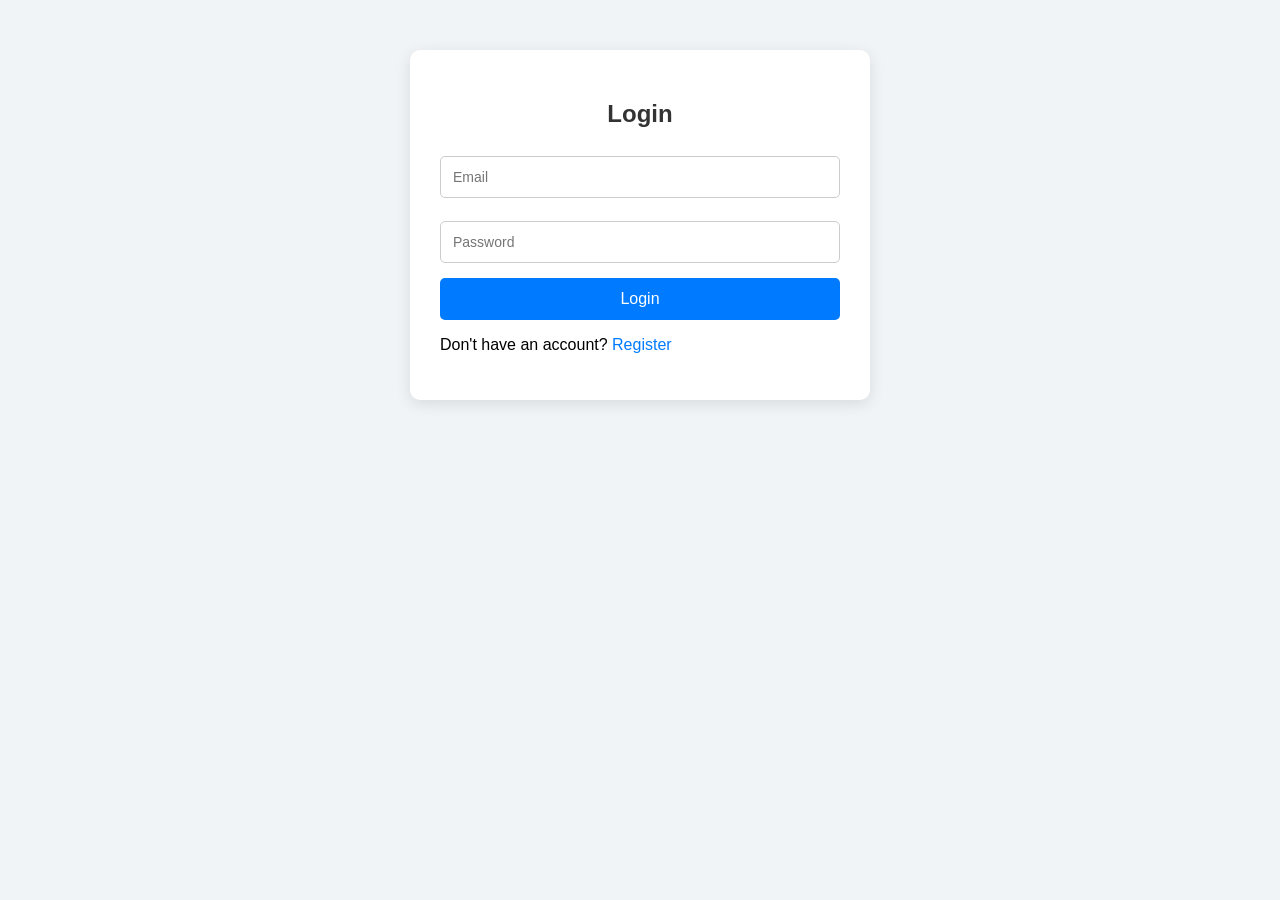
==== login.html @ ed62a96d "initial" ====
<!DOCTYPE html>
<html lang="en">
<head>
    <meta charset="UTF-8">
    <title>Login</title>
    <link rel="stylesheet" href="css/style.css">
</head>
<body>
    <div class="container">
        <h2>Login</h2>
        <form id="loginForm">
            <input type="email" id="email" name="email" placeholder="Email" required>
            <input type="password" id="password" name="password" placeholder="Password" required>
            <button type="submit">Login</button>
            <div class="message" id="loginMessage"></div>
        </form>
        <p>Don't have an account? <a href="register.html">Register</a></p>
    </div>

    <script src="https://code.jquery.com/jquery-3.6.0.min.js"></script>
    <script src="js/login.js"></script>
</body>
</html>
---- css/style.css ----
/* ===== General Styles ===== */
body {
    font-family: Arial, Helvetica, sans-serif;
    background-color: #f0f4f7;
    margin: 0;
    padding: 0;
}

/* ===== Container Styles ===== */
.container {
    width: 400px;
    margin: 50px auto;
    background-color: #ffffff;
    padding: 30px;
    border-radius: 10px;
    box-shadow: 0 4px 15px rgba(0, 0, 0, 0.1);
}

/* ===== Headings ===== */
h2 {
    text-align: center;
    margin-bottom: 20px;
    color: #333333;
}

/* ===== Form Elements ===== */
input[type="text"],
input[type="email"],
input[type="password"],
input[type="number"],
input[type="date"] {
    width: 100%;
    padding: 12px;
    margin: 8px 0 15px 0;
    border: 1px solid #cccccc;
    border-radius: 5px;
    box-sizing: border-box;
    font-size: 14px;
}

label {
    font-weight: bold;
    color: #555555;
}

/* ===== Buttons ===== */
button {
    width: 100%;
    background-color: #007bff;
    color: white;
    padding: 12px;
    border: none;
    border-radius: 5px;
    cursor: pointer;
    font-size: 16px;
    transition: background-color 0.3s ease;
}

button:hover {
    background-color: #0056b3;
}

/* ===== Links ===== */
a {
    text-decoration: none;
    color: #007bff;
}

a:hover {
    color: #0056b3;
}

/* ===== Messages ===== */
.success-message {
    color: green;
    margin-bottom: 15px;
    text-align: center;
}

.error-message {
    color: red;
    margin-bottom: 15px;
    text-align: center;
}

/* ===== Profile Page Specific ===== */
.profile-info {
    margin-bottom: 15px;
}

.profile-info span {
    font-weight: bold;
    color: #333333;
}

input[type="number"],
input[type="date"] {
    margin-bottom: 20px;
}
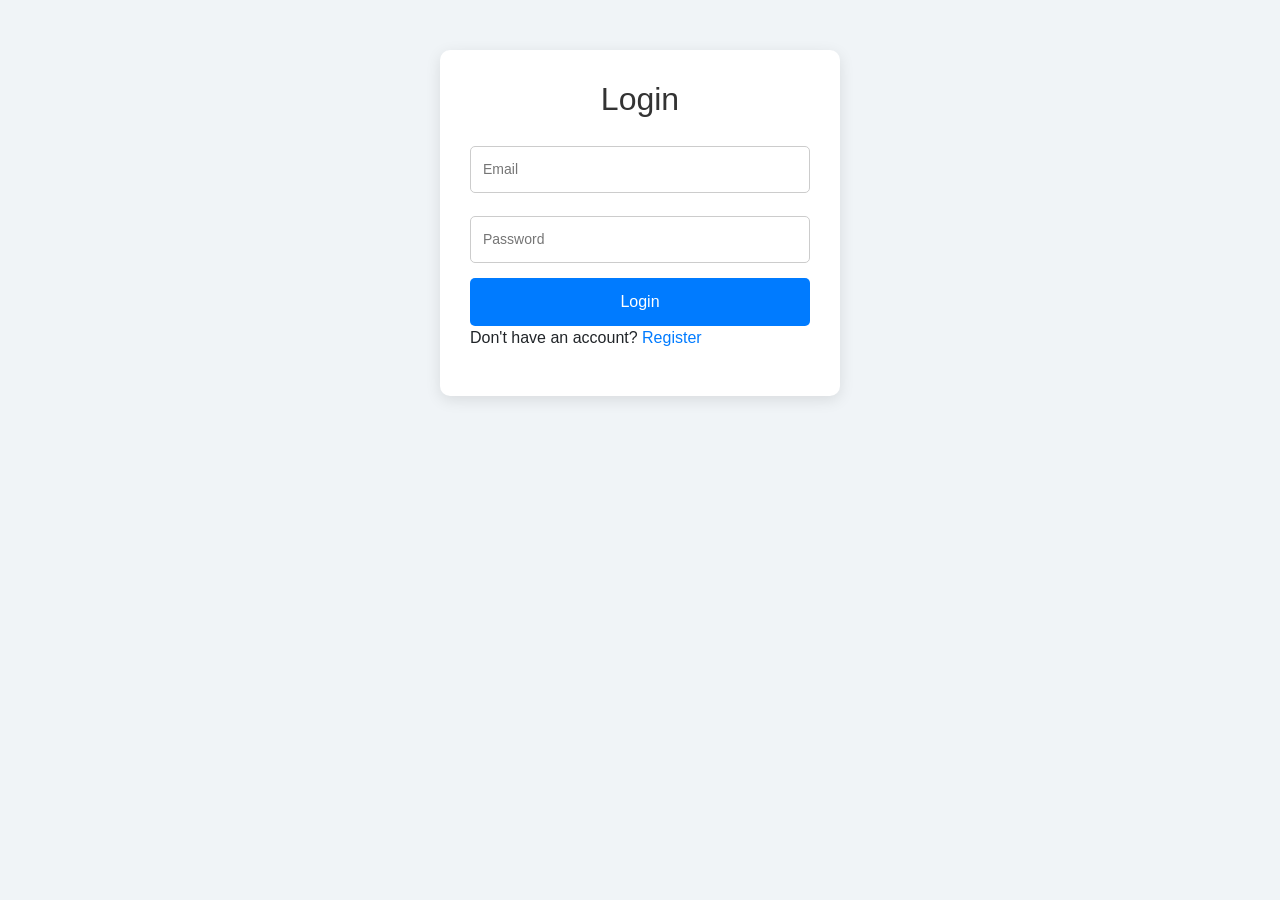
==== commit 5ce49c94: "add_boot" ====
--- a/login.html
+++ b/login.html
@@ -3,6 +3,7 @@
 <head>
     <meta charset="UTF-8">
     <title>Login</title>
+    <link rel="stylesheet" href="https://cdn.jsdelivr.net/npm/bootstrap@5.3.0/dist/css/bootstrap.min.css">
     <link rel="stylesheet" href="css/style.css">
 </head>
 <body>
